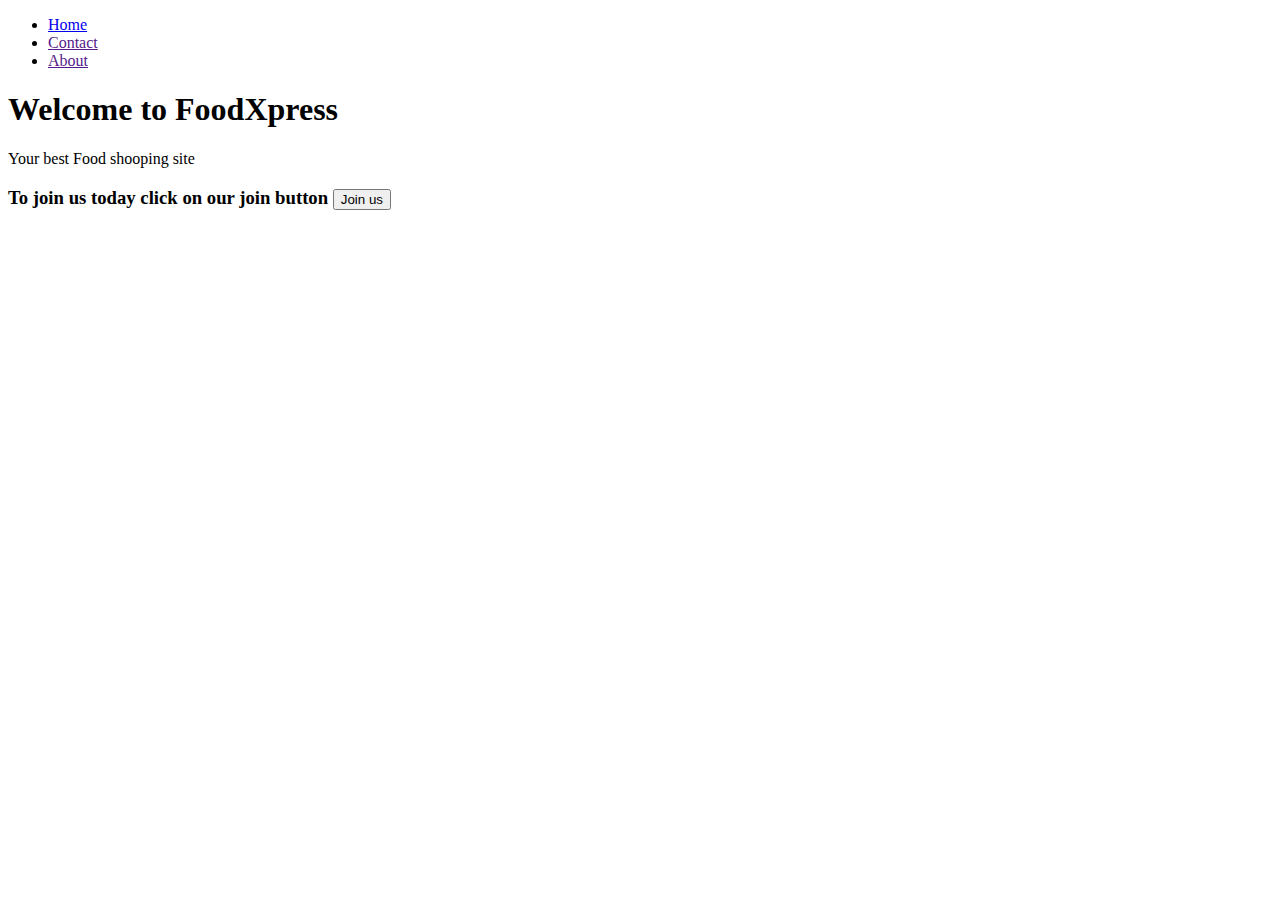
==== index.html @ be0630b6 "Add files via upload" ====
<!DOCTYPE html>
<html lang="en">
<head>
    <meta charset="UTF-8">
    <meta http-equiv="X-UA-Compatible" content="IE=edge">
    <meta name="viewport" content="width=device-width, initial-scale=1.0">
    <title>Welcome</title>
    <link rel="stylesheet" href="welcome.css">
</head>
<body>
    <div class="gold">
        <ul>
            <li><a href="index.html">Home</a></li>
            <li><a href="">Contact</a></li>
            <li><a href="">About</a></li>
        </ul>
        <h1>Welcome to Food<span class="a">X</span>press</h1>
    <p>Your best Food shooping site</p>

    <h3>To join us today click on our join button <a href="https://script.google.com/macros/s/AKfycbwy3GNDKW9N2-rlXQkoMG03fSjL6ZosL2mjx2B33w3lKcXpFsuewPLTlNM5jR5QkVqc/exec"><button>Join us</button></a></h3>
    </div>
    
</body>
</html>
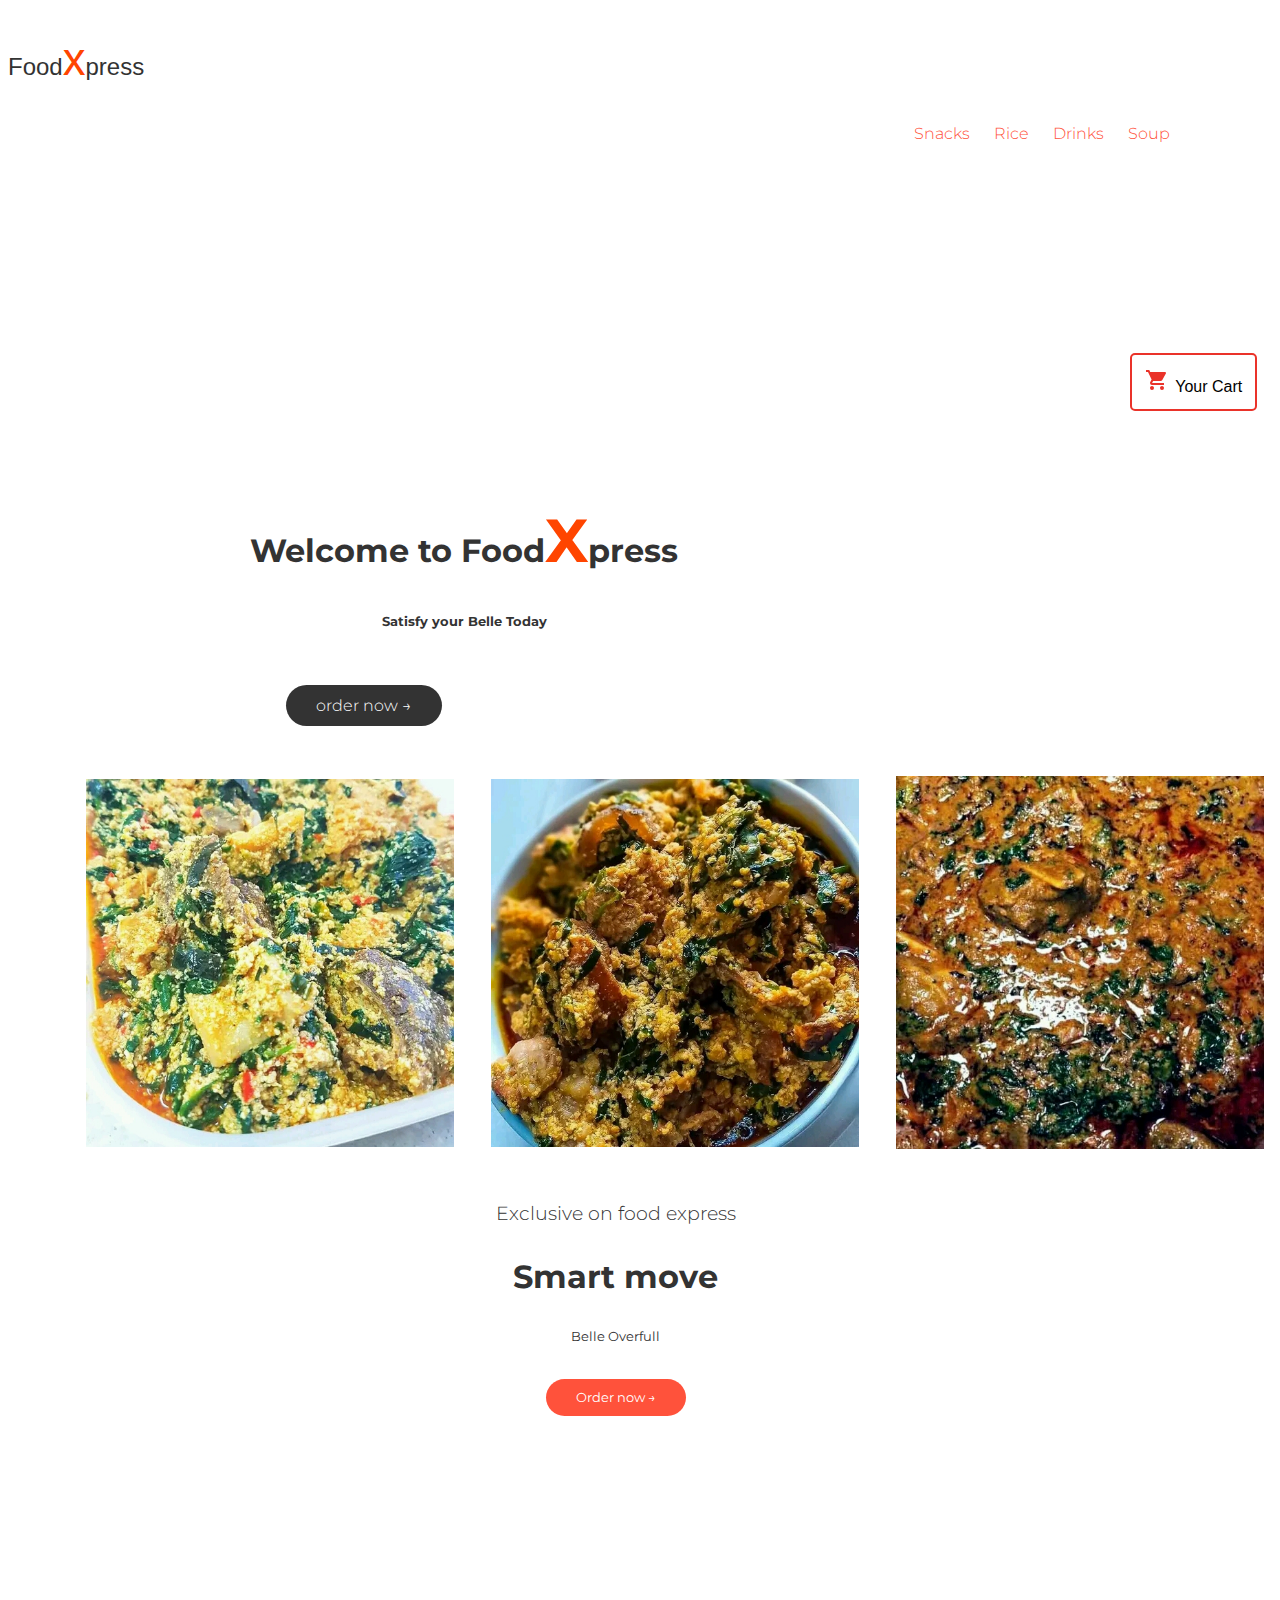
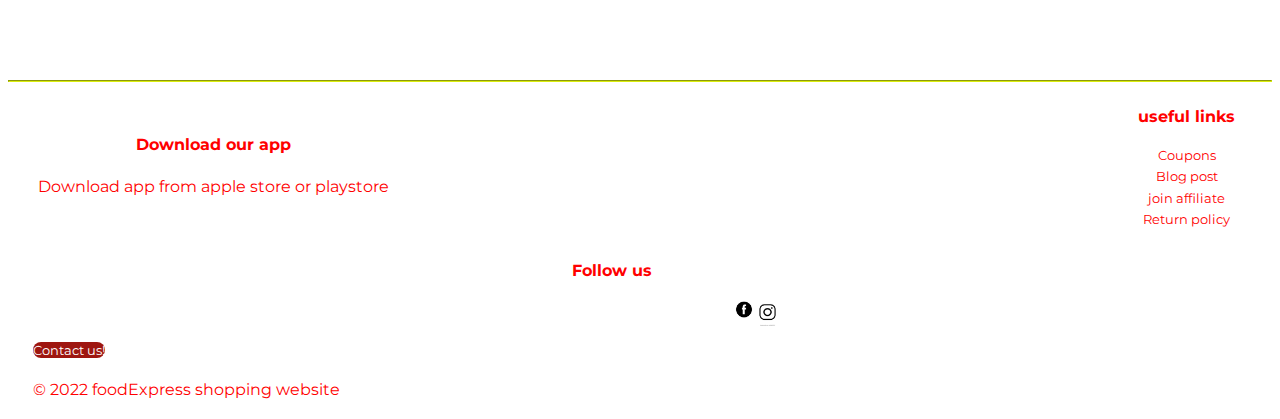
==== commit 49ff7d50: "Add files via upload" ====
--- a/index.html
+++ b/index.html
@@ -1,24 +1,242 @@
-<!DOCTYPE html>
-<html lang="en">
-<head>
-    <meta charset="UTF-8">
-    <meta http-equiv="X-UA-Compatible" content="IE=edge">
-    <meta name="viewport" content="width=device-width, initial-scale=1.0">
-    <title>Welcome</title>
-    <link rel="stylesheet" href="welcome.css">
-</head>
-<body>
-    <div class="gold">
-        <ul>
-            <li><a href="index.html">Home</a></li>
-            <li><a href="">Contact</a></li>
-            <li><a href="">About</a></li>
-        </ul>
-        <h1>Welcome to Food<span class="a">X</span>press</h1>
-    <p>Your best Food shooping site</p>
-
-    <h3>To join us today click on our join button <a href="https://script.google.com/macros/s/AKfycbwy3GNDKW9N2-rlXQkoMG03fSjL6ZosL2mjx2B33w3lKcXpFsuewPLTlNM5jR5QkVqc/exec"><button>Join us</button></a></h3>
-    </div>
-    
-</body>
+<!DOCTYPE html>
+<html lang="en">
+  <head>
+    <meta charset="utf-8">
+    <meta name="viewport" content="width=device-width, initial-scale=1">
+    <!-- <meta name="author" content="CodeHim"> -->
+    <title>foodXpress.com</title>
+    
+
+    <!-- Style CSS -->
+    <link rel="stylesheet" href="css/style.css">
+	<!-- Demo CSS (No need to include it into your project) -->
+	<!-- <link rel="stylesheet" href="css/demo.css"> -->
+  
+  </head>
+ 
+  <nav>
+    
+      <a href="home.html"><p class="foodxpress">Food<span class="a">x</span>press</p></a>
+  <ul id="MenuItems">
+         <li><a class="next" href="snacks.html">Snacks</a></li>
+        <li><a class="next" href="rice.html">Rice</a></li>
+        <li><a class="next" href="drinks.html">Drinks</a></li>
+        <li><a class="next" href="soup.html">Soup</a></li>
+        
+    </ul>
+  </menu>
+    
+</nav>
+<p><img src="./img/food1.jpg" class="menu-icon" onclick="menutoggle()" alt="">
+ <br><br><br><br><br></p>
+
+
+
+
+  <body>
+ <!-- <header class="intro">
+ <h1>Javascript Online Shopping Cart Example</h1>
+ <p>Another shopping cart project in JavaScip.</p>
+
+ <div class="action">
+ <a href="https://www.codehim.com/collections/javascript-shopping-cart-examples-with-demo/" title="Back to download and tutorial page" class="btn back">Back to Tutorial</a>
+ </div>
+ </header> -->
+  
+      
+ <main>
+     <!-- Start DEMO HTML (Use the following code into your project)-->
+   <header class="header">
+  <div class="container header__top">
+    <div class="header__logo">
+      <h1 class="header__title">
+        <!-- Food<span class="a">x</span>press -->
+        <!-- <span class="header__subtitle">Super Courses</span> -->
+      </h1>
+    </div>
+    <div class="header__cart">
+      <ul>
+        <li class="header__submenu" id="submenu">
+          <button class="header__cart-btn" id="toggle-cart-btn"><svg class="cart" width="24" height="24" viewBox="0 0 24 24">
+  <path d="M17,18C15.89,18 15,18.89 15,20A2,2 0 0,0 17,22A2,2 0 0,0 19,20C19,18.89 18.1,18 17,18M1,2V4H3L6.6,11.59L5.24,14.04C5.09,14.32 5,14.65 5,15A2,2 0 0,0 7,17H19V15H7.42A0.25,0.25 0 0,1 7.17,14.75C7.17,14.7 7.18,14.66 7.2,14.63L8.1,13H15.55C16.3,13 16.96,12.58 17.3,11.97L20.88,5.5C20.95,5.34 21,5.17 21,5A1,1 0 0,0 20,4H5.21L4.27,2M7,18C5.89,18 5,18.89 5,20A2,2 0 0,0 7,22A2,2 0 0,0 9,20C9,18.89 8.1,18 7,18Z"></path>
+</svg> Your Cart</button>
+<div id="shopping-cart" class="shopping-cart-container">
+  <table id="cart-content">
+    <thead>
+      <tr>
+        <th>Image</th>
+        <th>Name</th>
+        <th>Price</th>
+        <th></th>
+      </tr>
+    </thead>
+    <tbody></tbody>
+  </table>
+  <p class="total-container" id="total-price"></p>
+  <a href="#" id="checkout-btn" class="cart-btn">Checkout</a>
+  <a href="#" id="clear-cart" class="cart-btn">Clear Cart</a>
+</div>
+</li>
+</ul>
+</div>
+</div>
+
+  <!-- </div> -->
+
+
+    <!--.card-->
+    
+</main>
+
+
+<div class="container">
+  <div class="navbar">
+  <div class="row">
+      <div class="col-2">
+          <i class="bx bx-shopping-bag"id="cart-icon"></i>
+  <h1 class="h1">Welcome to Food<span class="a">X</span>press</h1>
+ <h5 class="h1"> Satisfy your Belle Today</h5>
+  <a href="#" class="btn left">order now &#8594;</a>
+      </div>
+      <div class="col-2">
+  <!-- <img src="someone eating" alt="">         -->
+      </div>
+  </div>
+  </div>
+  </div>
+  
+  <div class="categories">
+      <div class="small-container">
+          <div class="row">
+              <div class="col-3">
+      <img src="./img/food4.jpg" alt="">
+              </div>
+              <div class="col-3"><img src="./img/food3.jpg" alt=""></div>
+              <div class="col-3"><img src="./img/food2.jpg" alt=""></div>
+          </div>
+      </div>
+      
+  </div>
+          <div class="offer">
+             <div class="small-container">
+                 <div class="row">
+                     <div class="col-2">
+                         <img src="food3.jpg" alt="" class="offer-img">
+                     </div>
+                     <div class="col-2">
+  <p>
+      Exclusive on food express
+  </p>
+  <h1>Smart move</h1>
+  <small><b>Belle Overfull</bsmall><br>
+  <a href="" class="btn">Order now &#8594</a>
+                     </div>
+              </div>
+  
+             </div> 
+          </div>
+
+ 
+     <!-- END EDMO HTML (Happy Coding!)-->
+     <marquee behavior="" direction="left" loop="3">
+<div class="brand">
+  <div class="small-container">
+    <div class="row">
+      <div class="col-5">
+          <img src="./img/chickenr.jpg" alt="">
+        </div>   <div class="col-5">
+          <img src="./img/kilimanjaro.jpg" alt="">
+        </div>
+        <div class="col-5">
+          <img src="./img/spar.jpg" alt="">
+        </div>
+        <div class="col-5">
+          <img src="./img/jevinik.jpg" alt="">
+        </div>
+        <div class="col-5">
+          <img src="./img/dominos.jpg" alt="">
+        </div>
+        <div class="col-5">
+          <img src="./img/marketsquare.jpg" alt="">
+        </div>
+        
+    </div>
+  </div>
+
+</div>
+
+</marquee>
+
+<hr>
+
+  <div class="unyime">
+ <div class="footer">
+  <div class="container">
+    <div class="unyime">
+    <div class="row">
+      <div class="footer-col-1">
+        <h3>Download our app</h3>
+        <p>Download app from apple store or playstore</p>
+        <div class="app-logo">
+          <img src="" alt="">
+          <img src="" alt="">
+        </div>
+      </div>
+      <div class="footer-col-3">
+<h3>useful links</h3>
+<ul>
+  <li>Coupons</li>
+  <li>Blog post</li>
+  <li>join affiliate</li>
+  <li>Return policy</li>
+</ul>
+  </div>
+  <div class="footer-col-4">
+      <h3 class="follow">Follow us</h3>
+      <ul class="join">
+          <li><a href="www.facebook.com"><img src="./img/facebook.png" alt=""></a></li>
+          <li><a href="www.twitter.com"><img src="./img/twitter.png" alt=""></a></li>
+          <li><a href="www.instagram.com"><img src="./img/instagram.png" alt=""></a></li>
+          <li><a href="#"><img src="./img/whatsapp.png" alt=""></a></li>
+          <li><a href="#"><img src="./img/youtube1.jpg" alt=""></a></li>
+      </ul>       
+      </div>
+    </div>
+   <a class="hey" href="contactingusthrowemail.html">Contact us!</a>
+    <p class="copyright">&copy; 2022 foodExpress shopping website</p>
+  </div>
+</div>
+</div>
+
+
+<!-- js for menutooggle -->
+<script>
+  var MenuItems = document.getElementById("MenuItems")
+  MenuItems.style.maxHeight = "0px";
+  function menutoggle(){
+  if( MenuItems.style.maxHeight == "0px")
+  {
+    MenuItems.style.maxHeight = "200px";
+  }
+  else{
+    MenuItems.style.maxHeight = "0px";
+  }
+  }
+</script>
+
+
+
+  <script  src="./js/script.js"></script>
+
+
+
+
+ 
+
+
+
+ 
+
+
+  </body>
 </html>--- a/css/style.css
+++ b/css/style.css
@@ -0,0 +1,687 @@
+@import url("https://fonts.googleapis.com/css?family=Montserrat:300,400,700|Rammetto+One");
+/* * {
+   box-sizing: border-box;
+} */
+
+
+/* my own ooo */
+/* .fuckoff{
+  border-width: 0px;
+ border-radius: 30px;
+ width: 300px;
+ text-align: center;
+ border: 2px solid white;
+ outline: none;
+ box-shadow: 2px 2px 4px white, inset -2px -2px 4px white;
+} */
+.footer-col-3{
+  margin-left: 60%;
+}
+.follow{
+ margin-right: 18%;
+}
+hr{
+  border-color: #daed0e;
+}
+ul.join{
+  display: flex;
+  justify-content: space-between;
+  width: 15%;
+  border-radius: 50%;
+  position:relative;
+  left: 240px;
+}
+.next{
+  position:relative;
+  left: 890px;
+}
+
+.a{
+  color: orangered;
+  font-size: 190%;
+}
+.navbar{
+    display: flex;
+    align-items: center;
+    padding: 20px;
+}
+.nin:hover{
+  background-color: black;
+}
+
+
+nav ul li{
+    display: inline-block;
+    margin-right: 20px;
+    
+}
+
+a{
+    text-decoration: none;
+    color: #ff523b;
+}
+a:hover{
+  border: 1% solid;
+  transform: 0.5s;
+  color: #9e1610;
+}
+.col-4 img{
+  width: 50vh;
+  margin-left: 10px;
+  height: 300px;
+}
+.col-2 img{
+  max-width:100%;
+ padding: 50px 0px;
+}
+.btn{
+  display: inline-block;
+  background: #ff523b;
+  color: #fff;
+  padding: 8px 30px;
+  margin: 30px 0px;
+  border-radius: 30px;
+  transition: background 0.5s;
+  
+}
+.btn:hover{
+  background: #563434;
+  color: white;
+}
+p{
+  font-size: larger;
+}
+.left{
+  background-color: #333;
+  color: white;
+  position: relative;
+  right: 100px;
+}
+.container{
+  max-width: 1300px;
+  margin: auto;
+  padding-left: 25px;
+  padding-right: 25x;
+  background-color: #9e1610;
+}
+.small-container{
+  margin: auto;
+}
+
+.row{
+  text-align:center;
+  display: flex;
+  align-items: center;
+  justify-content: space-evenly;
+  width: 95vw;
+  
+}
+.col-3{
+  display: flex;
+  flex-basis: 100px;
+  min-width: 250px;
+  margin-bottom: 30px;
+} 
+ .col-3 img{
+   width: 23rem;
+  }
+
+
+
+
+
+
+.col-5{
+  width: 60px;
+  display: inline-block;
+  margin: 60px;
+  
+  
+}
+.col-5 img{
+width: 100px;
+cursor: pointer;
+filter: grayscale(100px);
+}
+.col-5:hover{
+ filter: grayscale(100px); 
+ transition: 0.1s;
+ border: 100px groove solid;
+}
+
+ .foodxpress{
+  font-size: x-large;
+font-family: Impact, Haettenschweiler, 'Arial Narrow Bold', sans-serif;
+color: #333;
+}
+.hey{
+  width: 100px;
+  background-color: #9e1610;
+  color: white;
+  border-radius: 9px;
+}
+
+ @media only screen and (min-width: 1166px){
+  main{
+    max-width: 960%;
+    margin-left: auto;
+    margin-right: auto; 
+    padding: 24px;
+  }
+.nin{
+  font-size: small;
+  color: white;
+  width: 30%;
+  border-radius: 30px;
+  background-color: green;
+}
+ }
+
+.menu-icon{
+  width: 28px;
+  margin-left: 48px;
+  display: none;
+  position: relative;
+  bottom: 110px;
+  right: 24px;
+  
+}
+/* menu query for menu */
+@media only screen and (max-width: 720px){
+  .follow{
+    margin-right: 68%;
+   } 
+  
+  main{
+    max-width: 60%;
+    margin-left: auto;
+    margin-right: auto; 
+    padding: 4px;
+  }
+
+
+  ul.join{
+    display: flex;
+    justify-content: space-between;
+    width: 37%;
+    border-radius: 50%;
+    position:relative;
+    left: 10px;
+  }
+
+
+  hr{
+    border-color: #daed0e;
+  }
+  
+  /* .fuckoff{
+      border-width: 0px;
+     border-radius: 30px;
+     width: 300px;
+     text-align: center;
+     border: 2px solid white;
+     outline: none;
+     box-shadow: 2px 2px 4px white, inset -2px -2px 4px white;
+  } */
+  nav ul{
+    position:absolute;
+    top: 90px;
+    left:-0px;
+    background: #333;
+    color: #fff;
+    width: 90%;
+    overflow: hidden;
+    transition: max-height 0.5s;
+  }
+  .next{
+    position:relative;
+    left: 290px;
+  }
+
+  .nin{
+    font-size: small;
+    color: white;
+    width: 30%;
+    border-radius: 30px;
+    background-color: green;
+  }
+   
+
+  .hey{
+    width: 100px;
+    background-color: #9e1610;
+    color: white;
+    border-radius: 9px;
+  }
+  *{
+    max-width: 400px;
+  }
+  nav ul li{
+    display: block;
+    margin-right: 50px;
+    margin-top: 10px;
+    margin-bottom: 10px;
+  }
+  nav ul li a{
+color: #fff;
+  }
+  .menu-icon{
+    display: block;
+    cursor: pointer;
+  }
+}
+.row{
+  display: flex;
+  align-items: center;
+  flex-wrap: wrap;
+  justify-content: space-around;
+}
+
+  .row{
+    text-align: center;
+  }
+
+ .h1{
+   text-align: center;
+ }
+
+
+/* menu query for screen */
+@media only screen and (max-width: 600px){
+  .row{
+    text-align: center;
+  }
+
+
+  ul.join{
+    display: flex;
+    justify-content: space-between;
+    width: 37%;
+    border-radius: 50%;
+    position:relative;
+    left: 130px;
+  }
+
+
+  .col-2, .col-3, .col-4{
+    flex-basis: 100%;
+  }
+ .h1{
+   text-align: center;
+ }
+  .menu-icon{
+   width: 21px;
+   position: relative;
+  right: 60px;
+ }
+}
+
+/* stop here */
+
+
+
+
+*:before,
+*:after {
+  box-sizing: inherit;
+}
+
+body {
+  
+  font-size: 100%;
+  line-height: 1.6;
+  font-family: "Montserrat", sans-serif;
+  font-weight: 300;
+  color: #333;
+  background-color: #fff;
+}
+
+.container {
+  width: 100%;
+  max-width: 992px;
+  margin: 0 auto;
+  padding: 0 1em;
+  background-color: #fff;
+}
+ @media (min-width: 900px) {
+  .container {
+    padding: 0;
+  
+  }
+  
+}
+
+ul {
+  list-style: none;
+  padding: 0 1em;
+  margin-left: 0;
+}
+
+a:link,
+a:visited,
+a:hover,
+a:active,
+a:focus {
+  text-decoration: none;
+  transition: all 0.3s;
+}
+
+button {
+  transition: all 0.3s;
+}
+
+img {
+  display: block;
+ width: 90%;
+  height: auto;
+}
+
+.display-title {
+  font-size: 1.8rem;
+  text-align: center;
+  letter-spacing: 1.3px;
+}
+
+ @media (min-width: 600px) {
+  .page-title {
+    font-size: 2rem;
+    font-weight: 300;
+  }
+}
+
+
+.text-light {
+  color: #efefef;
+}
+
+.grid {
+  display: grid;
+  grid-template-columns: repeat(auto-fit, minmax(200px, 1fr));
+  grid-column-gap: 1em;
+  grid-row-gap: 2em;
+}
+
+.header .arrow {
+  width: 50px;
+  height: 50px;
+  position: relative;
+  margin: -200px auto 0;
+  text-align: center;
+  border-radius: 50%;
+  background-color: #daed0e;
+  box-shadow: 0 2px 3px rgba(0, 0, 0, 0.5);
+}
+.header .arrow:hover, .header .arrow:focus {
+  -webkit-animation: point-down 1s alternate infinite;
+          animation: point-down 1s alternate infinite;
+}
+.header .arrow svg {
+  margin-top: 15px;
+  fill: #333;
+}
+.header .header__top {
+  display: flex;
+  justify-content: space-between;
+  align-items: center;
+  position: relative;
+}
+.header .header__cart .header__submenu .shopping-cart-container {
+  position: absolute;
+  top: 100px;
+  right: 0;
+  padding: 1em;
+  background-color: #fff;
+  z-index: 2;
+  transform: scale(0);
+  transform: translatey(-10px);
+  opacity: 0;
+  pointer-events: none;
+}
+.header .header__cart .header__submenu .shopping-cart-container.open {
+  -webkit-animation: fade-down 0.3s forwards;
+          animation: fade-down 0.3s forwards;
+  pointer-events: auto;
+}
+.header .header__cart .header__submenu .cart {
+  fill: #ea332a;
+  display: inline-block;
+  /* float: left; */
+  margin-right: 2px;
+  cursor: pointer;
+}
+.header .header__cart .header__cart-btn {
+  background-color: transparent;
+  border: 2px solid #ea332a;
+  padding: 0.8em;
+  font-size: 1rem;
+  border-radius: 5px;
+}
+.header .header__cart .header__cart-btn:hover, .header .header__cart .header__cart-btn:focus {
+  border: 3px solid #b61a12;
+}
+.header .header__cart .header__submenu {
+  font-size: 0.8rem;
+  font-weight: 700;
+}
+.header .header__cart .header__submenu .shopping-cart-container {
+  text-align: center;
+  min-width: 300px;
+}
+.header .header__cart .header__submenu .shopping-cart-container table {
+  width: 100%;
+  padding: 0.5em;
+  padding-bottom: 2em;
+  border-collapse: collapse;
+  border-spacing: 0;
+  margin-bottom: 2.5em;
+}
+.header .header__cart .header__submenu .shopping-cart-container table thead th {
+  padding-bottom: 10px;
+  border-bottom: 1px solid #ea332a;
+}
+.header .header__cart .header__submenu .shopping-cart-container table tbody {
+  padding-bottom: 4em;
+}
+.header .header__cart .header__submenu .shopping-cart-container table tbody td {
+  padding: 0.5em;
+}
+.header .header__cart .header__submenu .cart-image {
+  max-width: 120px;
+}
+.header .header__cart .header__submenu .remove {
+  text-align: center;
+  width: 120px;
+  height: 120px;
+  padding: 5px 10px;
+  border-radius: 50%;
+  background-color: #ea332a;
+  color: #daed0e;
+  transition: background-color 0.3s ease-out;
+}
+.header .header__cart .header__submenu .remove:hover,
+.header .header__cart .header__submenu .remove:focus {
+  background-color: #b61a12;
+}
+.header .header__cart .header__submenu .cart-btn {
+  display: block;
+  margin-bottom: 10px;
+  padding: 0.3em;
+  border-radius: 5px;
+  text-align: center;
+  text-decoration: none;
+  background-color: transparent;
+  color: #333;
+  border: 1px solid #ea332a;
+}
+.header .header__cart .header__submenu .cart-btn:hover, .header .header__cart .header__submenu .cart-btn:focus {
+  background-color: #b61a12;
+  color: #fff;
+}
+.header .header__submenu .total-container {
+  text-align: center;
+}
+.header .header__submenu .total-container .total {
+  font-weight: bold;
+  font-size: 1.3em;
+}
+.header .header__title {
+  font-family: "Rammetto One", cursive;
+  font-size: 2rem;
+  color: #ea332a;
+}
+.header .header__subtitle {
+  font-size: 1.2rem;
+  display: block;
+  margin-top: -10px;
+  line-height: 0.9;
+  margin-left: 20px;
+}
+.header .header__main {
+ height: 5vh;
+  display: flex;
+  justify-content: center;
+  align-items: center;
+  background-position: top;
+  background-repeat: no-repeat;
+  -webkit-clip-path: polygon(0 0, 100% 0, 100% 75%, 0 100%);
+          clip-path: polygon(0 0, 100% 0, 100% 75%, 0 100%);
+}
+
+.page-content {
+  margin-top: 150px;
+}
+
+
+.container{
+  max-width: 1300px;
+  margin: auto;
+  padding-left: 25px;
+  padding-right: 25x;
+}
+
+
+.like{
+  border-radius: 50px;
+  margin: 70px 0px;
+  margin-right: 600px;
+}
+
+.card__title,
+.card__price {
+  font-weight: bold;
+}
+
+.card__title {
+  font-size: 1.1rem;
+}
+
+.card__text {
+  display: inline-block;
+  padding: 0.5em;
+  font-weight: 400;
+  margin-bottom: 0;
+  margin-top: 0;
+  color: #333;
+  background-color: #daed0e;
+}
+.card_btn{
+  width: 95%;
+  text-align: center;
+  padding: 0.5em;
+  border-radius: 5px;
+  background-color: black;
+  border: 1px solid #b61a12;
+  color: #fff;
+}
+.card__image{
+  height: 220px;
+}
+.card__btn {
+  width: 10%;
+  text-align: center;
+  padding: 0.5em;
+  border-radius: 5px;
+  background-color: #ea332a;
+  border: 1px solid #b61a12;
+  color: #fff;
+}
+.card__btn:hover, .card__btn:focus, .card__btn:active {
+  transform: translatey(2px);
+  box-shadow: 0 3px 2px rgba(0, 0, 0, 0.5);
+  background-color: #b61a12;
+}
+.card__btn:active {
+  border: 3px solid #9e1610 inset;
+}
+
+
+ .unyime{
+   background-color: white;
+  color:red;
+}
+
+
+.jj{
+  color: black;
+
+}
+
+.jjj{
+  color: black;
+text-align: left;
+}
+
+
+
+
+
+
+
+
+
+
+ @-webkit-keyframes point-down {
+  100% {
+    transform: translatey(20px);
+  }
+}
+
+ @keyframes point-down {
+  100% {
+    transform: translatey(20px);
+  }
+}
+@-webkit-keyframes fade-down {
+  80% {
+    opacity: 1;
+    visibility: visible;
+    transform: translatey(20px);
+    transform: scale(1.3);
+    -webkit-animation-timing-function: cubic-bezier(0, 1, 0.75, 0);
+            animation-timing-function: cubic-bezier(0, 1, 0.75, 0);
+  }
+  100% {
+    opacity: 1;
+    transform: translatey(0);
+    transform: scale(1);
+    -webkit-animation-timing-function: ease-in;
+            animation-timing-function: ease-in;
+  }
+}
+@keyframes fade-down {
+  80% {
+    opacity: 1;
+    visibility: visible;
+    transform: translatey(20px);
+    transform: scale(1.3);
+    -webkit-animation-timing-function: cubic-bezier(0, 1, 0.75, 0);
+            animation-timing-function: cubic-bezier(0, 1, 0.75, 0);
+  }
+  100% {
+    opacity: 1;
+    transform: translatey(0);
+    transform: scale(1);
+    -webkit-animation-timing-function: ease-in;
+            animation-timing-function: ease-in;
+  }
+}--- a/css/demo.css
+++ b/css/demo.css
@@ -0,0 +1,189 @@
+@import url('https://fonts.googleapis.com/css?family=Roboto&display=swap');
+@import url('https://stackpath.bootstrapcdn.com/font-awesome/4.7.0/css/font-awesome.min.css');
+
+body{
+   margin: 0;
+   padding: 0;
+  font-family: 'Roboto', sans-serif;
+  font-style: normal;
+  font-weight: 300;
+  font-smooth: antialiased;
+-webkit-font-smoothing: antialiased;
+-moz-osx-font-smoothing: grayscale;
+  font-size: 15px;
+  background: #eee;
+}
+.intro{
+   background: #fff;
+   padding: 60px 30px;
+   color: #333;
+   /* margin-bottom: 15px; */
+   line-height: 1.5;
+   text-align: center;
+}
+.intro h1 {
+   font-size: 18pt;
+   /* padding-bottom: 15px; */
+
+}
+.intro p{
+   font-size: 14px;
+}
+
+.action{
+   text-align: center;
+   display: block;
+   /* margin-top: 20px; */
+}
+
+a.btn {
+  text-decoration: none;
+  color: #666;
+   border: 2px solid #666;
+   padding: 10px 15px;
+   display: inline-block;
+   /* margin-left: 5px; */
+}
+a.btn:hover{
+   background: #666;
+   color: #fff;
+    transition: .3s;
+-webkit-transition: .3s;
+}
+.btn:before{
+  font-family: FontAwesome;
+  font-weight: normal;
+  /* margin-right: 10px; */
+}
+.github:before{content: "\f09b"}
+.down:before{content: "\f019"}
+.back:before{content:"\f112"}
+.credit{
+    background: #fff;
+    padding: 12px;
+    font-size: 9pt;
+    text-align: center;
+    color: #333;
+    margin-top: 40px;
+
+}
+.credit span:before{
+   font-family: FontAwesome;
+   color: #e41b17;
+   content: "\f004";
+
+
+}
+.credit a{
+   color: #333;
+   text-decoration: none;
+}
+.credit a:hover{
+   color: #1DBF73; 
+}
+.credit a:hover:after{
+    font-family: FontAwesome;
+    content: "\f08e";
+    font-size: 9pt;
+    position: absolute;
+    margin: 3px;
+}
+main{
+  background: #fff;
+  /* padding: 20px; */
+  
+}
+
+article li{
+   color: #444;
+   font-size: 15px;
+   margin-left: 33px;
+   line-height: 1.5;
+   /* padding: 5px; */
+}
+article h1,
+article h2,
+article h3,
+article h4,
+article p{
+   padding: 14px;
+   color: #333;
+}
+article p{
+   font-size: 15px;
+    line-height: 1.5;
+}
+ 
+@media only screen and (min-width: 1166px){
+    main{
+      max-width: 960%;
+      margin-left: auto;
+      margin-right: auto; 
+      padding: 24px;
+    }
+
+
+}
+
+.set-overlayer,
+.set-glass,
+.set-sticky {
+	cursor: pointer;
+	height: 45px;
+	line-height: 45px;
+	padding: 0 15px;
+	color: #333;
+	font-size: 16px;
+}
+.set-overlayer:after,
+.set-glass:after,
+.to-active:after,
+.set-sticky:after {
+	font-family: FontAwesome;
+	font-size: 18pt;
+	position: relative;
+	float: right;
+}
+.set-overlayer:after,
+.set-glass:after,
+.set-sticky:after {
+	content: "\f204";
+	transition: .6s;
+}
+
+.to-active:after {
+	content: "\f205";
+	color: #008080;
+	transition: .6s;
+}
+.set-overlayer,
+.set-glass,
+.set-sticky,
+.source,
+.theme-tray {
+	margin: 10px;
+	background: #f2f2f2;
+	border-radius: 5px;
+	border: 2px solid #f1f1f1;
+	box-sizing: border-box;
+}
+/* Syntax Highlighter*/
+
+pre.prettyprint {
+	padding: 15px !important;
+   margin: 10px;
+	border: 0 !important;
+  background: #f2f2f2;
+  overflow: auto;
+}
+
+.source {
+	white-space: pre;
+	overflow: auto;
+	max-height: 400px;
+}
+code{
+    border:1px solid #ddd;
+    padding: 2px;
+    border-radius: 2px;
+}
